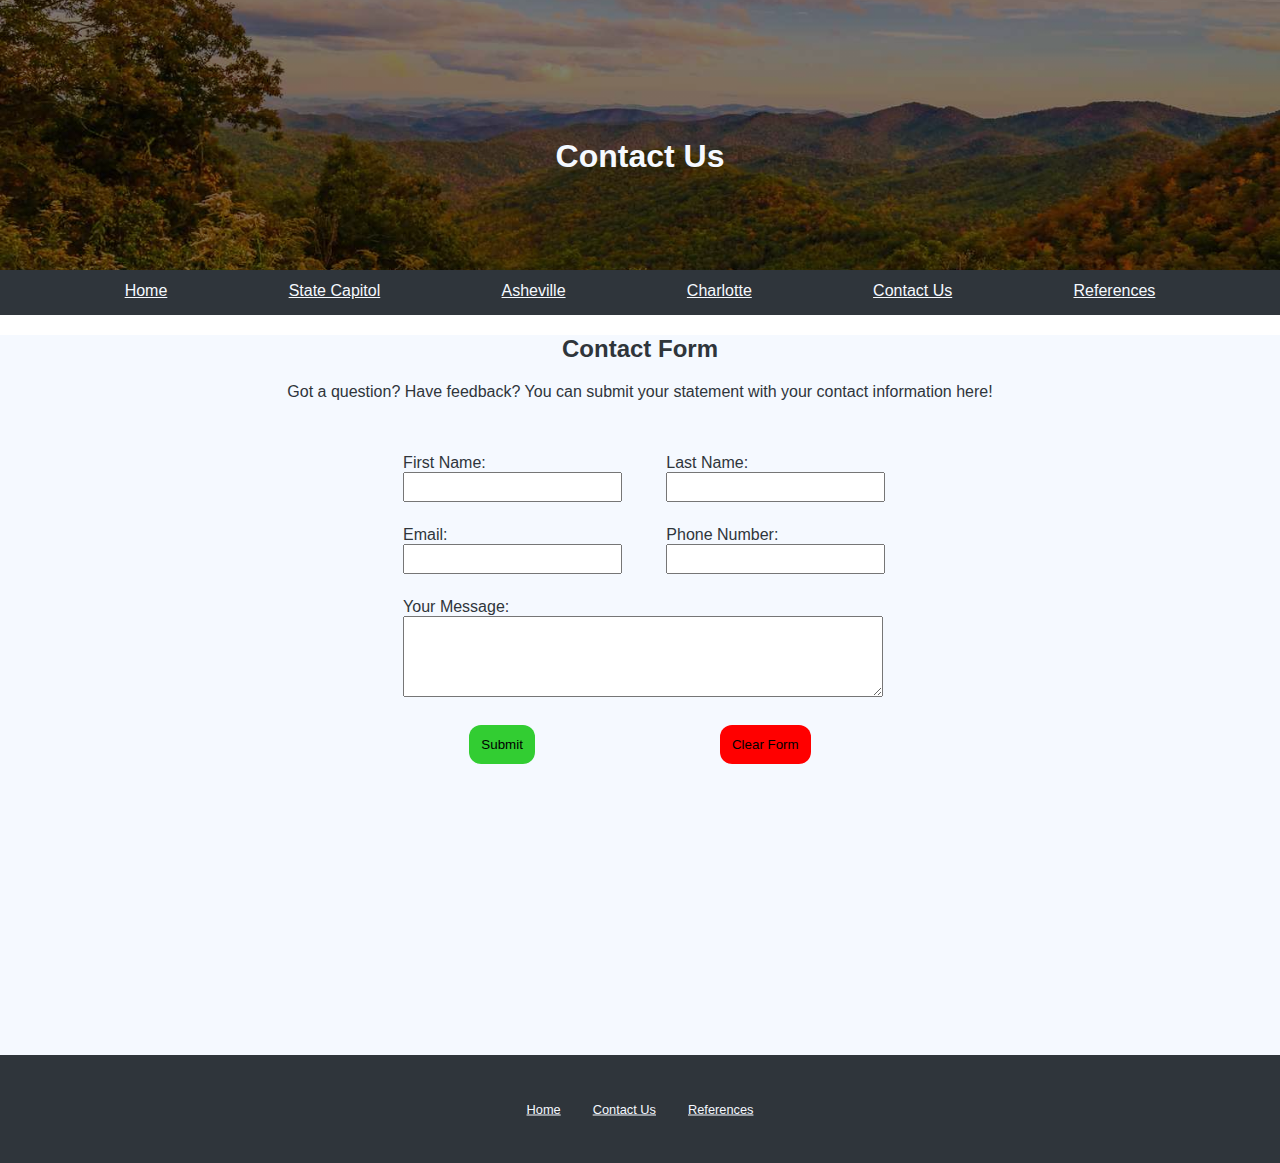
==== contact-us.html @ 08ae1bbd "Initialize" ====
<!DOCTYPE html>

<html lang="en">
<head>
    <meta charset="utf-8" />
    <title>Contact Us</title>
    <link rel="stylesheet" href="styles.css">
    <link rel="icon" href="/images/north-carolina-state-flag.png" />
    <script defer src="javascript.js"></script>
</head>
<body>
    <!-- Header Section -->
    <header class="bg-primary">
        <div class="hero-image hero-nc-generic w-100 h-100">
            <div class="hero-text pos-relative w-100 h-100">
                <h1 class="absolute-center">Contact Us</h1>
            </div>
        </div>
    </header>

    <!-- Navigation Section -->
    <nav class="bg-primary">
        <ul>
            <li class="nav-item"><a href="/index.html">Home</a></li>
            <li class="nav-item"><a href="/cities/raleigh.html">State Capitol</a></li>
            <li class="nav-item"><a href="/cities/asheville.html">Asheville</a></li>
            <li class="nav-item"><a href="/cities/charlotte.html">Charlotte</a></li>
            <li class="nav-item"><a href="/contact-us.html">Contact Us</a></li>
            <li class="nav-item"><a href="/references.html">References</a></li>
        </ul>
    </nav>

    <!-- Main Section -->
    <main class="bg-secondary">
        <section>
            <h2 class="center center-text">Contact Form</h2>
            <p class="center-text">Got a question? Have feedback? You can submit your statement with your contact information here!</p>
            <form id="contact-form">
                <!-- Row 1 -->
                <div class="form-row">
                    <div class="form-input">
                        <label class="form-label" for="name">First Name:</label>
                        <input type="text" id="first-name" name="firstName" />
                    </div>

                    <div class="form-input">
                        <label class="form-label" for="name">Last Name:</label>
                        <input type="text" id="last-name" name="lastName" />
                    </div>
                </div>

                <!-- Row 2 -->
                <div class="form-row">
                    <div class="form-input">
                        <label class="form-label" for="name">Email:</label>
                        <input type="text" id="email" name="email" />
                    </div>

                    <div class="form-input">
                        <label class="form-label" for="name">Phone Number:</label>
                        <input type="text" id="phone" name="phoneNumber" />
                    </div>
                </div>

                <!-- Row 3 -->
                <div class="form-row">
                    <div class="form-input">
                        <label class="form-label" for="message">Your Message:</label>
                        <textarea class="w-100" cols="15" rows="5" id="message" name="message"></textarea>
                    </div>
                </div>

                <!-- Row 4 -->
                <div class="form-row">
                    <button class="submit-btn" id="btnSubmit" type="submit">Submit</button>
                    <button class="cancel-btn" id="btnClear" type="button">Clear Form</button>
                </div>
            </form>
        </section>
    </main>

    <!-- Footer Section -->
    <footer class="bg-primary">
        <div class="footer-links pos-relative h-100 w-100">
            <ul class="absolute-center">
                <li class="nav-item"><a href="/index.html">Home</a></li>
                <li class="nav-item"><a href="/contact-us.html">Contact Us</a></li>
                <li class="nav-item"><a href="/references.html">References</a></li>
            </ul>
        </div>
    </footer>
</body>
</html>
---- styles.css ----
/* Classes and Variables */
body {
    padding: 0;
    margin: 0;
    box-sizing: border-box;
    max-width: 100vw;
    font-family: 'Gill Sans', 'Gill Sans MT', Calibri, 'Trebuchet MS', sans-serif;
}

:root {
    --primary-color: #2F353B; /* Charcoal */
    --secondary-color: #F5F9FF; /* Off-white */
    --secondary-color-hover: #d2e5ff;
    --secondary-color-press: #d9e9ff;
}

.bg-primary {
    background-color: var(--primary-color);
    color: var(--secondary-color);
}

.bg-secondary {
    background-color: var(--secondary-color);
    color: var(--primary-color);
}

.text-primary {
    color: var(--primary-color);
}

.text-secondary {
    color: var(--secondary-color);
}

.float-right {
    float: right;
}

.float-left {
    float: left;
}

.h-100 {
    height: 100%;
}

.w-100 {
    width: 100%;
}

.w-25 {
    width: 25%;
}

.m-0 {
    margin: 0;
}

.mb-1 {
    margin-bottom: 0.25rem;
}

.mb-2 {
    margin-bottom: 0.5rem;
}

.mb-3 {
    margin-bottom: 1rem;
}

.mt-1 {
    margin-top: 0.25rem;
}

.mt-2 {
    margin-top: 0.5rem;
}

.mt-3 {
    margin-top: 1rem;
}

.pb-1 {
    padding-bottom: 0.25rem;
}

.pb-2 {
    padding-bottom: 0.5rem;
}

.pb-3 {
    padding-bottom: 1rem;
}

.center-text {
    text-align: center;
}

.center {
    margin-inline: auto;
}

.pos-relative {
    position: relative;
}

.absolute-center {
    position: absolute;
    top: 50%;
    left: 50%;
    transform: translate(-50%, -50%);
}

.reference-item:not(:last-of-type) {
    border-bottom: 1px solid grey;
}

/* Hero Images */
.hero-image {
    background-position: center;
    background-repeat: no-repeat;
    background-size: cover;
    position: relative;
}

.hero-nc {
    background-image: linear-gradient(rgba(0, 0, 0, 0.5), rgba(0, 0, 0, 0.5)), url("/images/nc-mountains.jpg");
}

.hero-charlotte {
    background-image: linear-gradient(rgba(0, 0, 0, 0.5), rgba(0, 0, 0, 0.5)), url("/images/charlotte-skyline.jpg");
}

.hero-asheville {
    background-image: linear-gradient(rgba(0, 0, 0, 0.5), rgba(0, 0, 0, 0.5)), url("/images/asheville-skyline.jpg");
}

.hero-raleigh {
    background-image: linear-gradient(rgba(0, 0, 0, 0.5), rgba(0, 0, 0, 0.5)), url("/images/raleigh-skyline.jpg");
}

.hero-nc-generic {
    background-image: linear-gradient(rgba(0, 0, 0, 0.5), rgba(0, 0, 0, 0.5)), url("/images/nc-generic.jpg");
}

/* Link Behavior */
a {
    transition-duration: 0.25s;
    transition-timing-function: linear;
}

.nav-item > a {
    color: var(--secondary-color);
}

.nav-item > a:hover {
    filter: brightness(85%);
}

.nav-item > a:active {
    filter: brightness(93%);
}

/* Table Styling */
table {
    width: 50%;
    margin-block: 1rem;
}

caption {
    caption-side: bottom;
    font-size: 0.85rem;
    opacity: 75%;
}

th {
    text-align: left;
}

th, td {
    padding: 3px;
    border-bottom: 1px solid #ddd;
}

tr:nth-child(even) {
    background-color: #f2f2f2;
}

/* Elements */
header {
    height: 30vh;
    max-height: 30% !important;
    align-items: center;
}

footer {
    height: 12vh;
    font-size: 0.8rem;
}

main {
    min-height: 80vh;
    padding-inline: 7%;
}

section > p {
    margin-bottom: 0.5rem;
}

aside {
    padding: 0.75rem;
    margin-inline: 0.5rem;
    border: 3px solid black;
    border-radius: 1.8rem;
}

aside > ol {
    padding-left: 0.75rem;
}

header > h1 {
    text-align: center;
    margin: 0;
}

nav {
    height: 2.8rem;
}

nav > ul {
    padding-block: 0.25rem;
}

nav > ul,
.footer-links > ul {
    margin: 0;
    padding-inline: 5%;
    max-height: 100%;
    list-style: none;
    display: flex;
    justify-content: space-around;
    text-align: center;
}

nav > ul > li,
.footer-links > ul > li {
    padding: 0.5rem 1rem;
}

/* ID Selectors */
#city-table > tbody > tr {
    transition-duration: 0.2s;
    transition-timing-function: linear;
    cursor: pointer;
}

#city-table > tbody > tr:hover {
    background-color: var(--secondary-color-hover);
}

/* Form */
form {
    padding-top: 3%;
    max-width: 50%;
    margin: auto;
}

.form-row {
    display: flex;
    justify-content: space-around;
    padding: 0.75rem;
} 

.form-label {
    vertical-align: top;
    display: block;
}

.form-input {
    width: 40%;
}

.form-input:has(textarea) {
    width: 100%;
    padding-inline: 5%;
}

.form-input > input {
    width: 100%;
    height: 1.5rem;
}

.form.form-input > textarea {
    width: 100% !important;
}

.submit-btn {
    background-color: limegreen;
    padding: 0.75rem;
    border: none;
    border-radius: 0.75rem;
    transition: 0.25s;
}

.submit-btn:hover,
.cancel-btn:hover {
    filter: brightness(85%);
    cursor: pointer;
}

.submit-btn:active,
.cancel-btn:active {
    filter: brightness(93%);
    cursor: pointer;
}

.cancel-btn {
    background-color: red;
    padding: 0.75rem;
    border: none;
    border-radius: 0.75rem;
    transition: 0.25s;
}
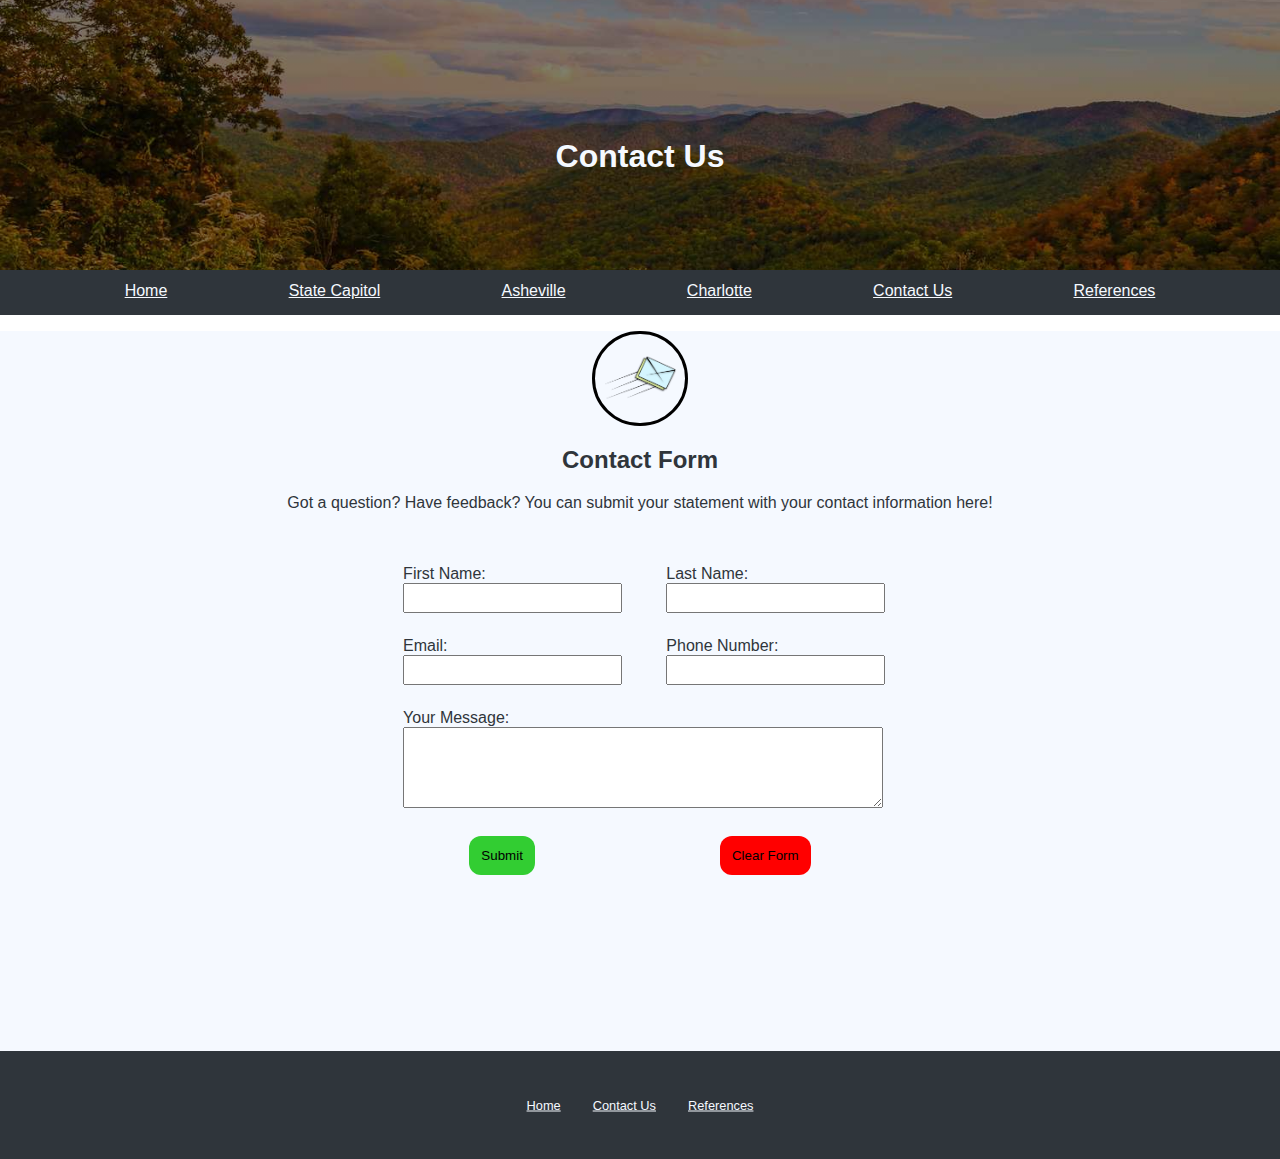
==== commit 1b895e65: "update images on pages to meet another requirement for assignment" ====
--- a/contact-us.html
+++ b/contact-us.html
@@ -5,7 +5,7 @@
     <meta charset="utf-8" />
     <title>Contact Us</title>
     <link rel="stylesheet" href="styles.css">
-    <link rel="icon" href="/images/north-carolina-state-flag.png" />
+    <link rel="icon" href="./images/north-carolina-state-flag.png" />
     <script defer src="javascript.js"></script>
 </head>
 <body>
@@ -21,18 +21,21 @@
     <!-- Navigation Section -->
     <nav class="bg-primary">
         <ul>
-            <li class="nav-item"><a href="/index.html">Home</a></li>
-            <li class="nav-item"><a href="/cities/raleigh.html">State Capitol</a></li>
-            <li class="nav-item"><a href="/cities/asheville.html">Asheville</a></li>
-            <li class="nav-item"><a href="/cities/charlotte.html">Charlotte</a></li>
-            <li class="nav-item"><a href="/contact-us.html">Contact Us</a></li>
-            <li class="nav-item"><a href="/references.html">References</a></li>
+            <li class="nav-item"><a href="./index.html">Home</a></li>
+            <li class="nav-item"><a href="./cities/raleigh.html">State Capitol</a></li>
+            <li class="nav-item"><a href="./cities/asheville.html">Asheville</a></li>
+            <li class="nav-item"><a href="./cities/charlotte.html">Charlotte</a></li>
+            <li class="nav-item"><a href="./contact-us.html">Contact Us</a></li>
+            <li class="nav-item"><a href="./references.html">References</a></li>
         </ul>
     </nav>
 
     <!-- Main Section -->
     <main class="bg-secondary">
         <section>
+            <div class="circle-img mt-3 center">
+                <img src="./images/mail.png" alt="Clip Art of a Letter Being Sent"/>
+            </div>
             <h2 class="center center-text">Contact Form</h2>
             <p class="center-text">Got a question? Have feedback? You can submit your statement with your contact information here!</p>
             <form id="contact-form">
--- a/styles.css
+++ b/styles.css
@@ -124,23 +124,38 @@
 }
 
 .hero-nc {
-    background-image: linear-gradient(rgba(0, 0, 0, 0.5), rgba(0, 0, 0, 0.5)), url("/images/nc-mountains.jpg");
+    background-image: linear-gradient(rgba(0, 0, 0, 0.5), rgba(0, 0, 0, 0.5)), url("./images/nc-mountains.jpg");
 }
 
 .hero-charlotte {
-    background-image: linear-gradient(rgba(0, 0, 0, 0.5), rgba(0, 0, 0, 0.5)), url("/images/charlotte-skyline.jpg");
+    background-image: linear-gradient(rgba(0, 0, 0, 0.5), rgba(0, 0, 0, 0.5)), url("./images/charlotte-skyline.jpg");
 }
 
 .hero-asheville {
-    background-image: linear-gradient(rgba(0, 0, 0, 0.5), rgba(0, 0, 0, 0.5)), url("/images/asheville-skyline.jpg");
+    background-image: linear-gradient(rgba(0, 0, 0, 0.5), rgba(0, 0, 0, 0.5)), url("./images/asheville-skyline.jpg");
 }
 
 .hero-raleigh {
-    background-image: linear-gradient(rgba(0, 0, 0, 0.5), rgba(0, 0, 0, 0.5)), url("/images/raleigh-skyline.jpg");
+    background-image: linear-gradient(rgba(0, 0, 0, 0.5), rgba(0, 0, 0, 0.5)), url("./images/raleigh-skyline.jpg");
 }
 
 .hero-nc-generic {
-    background-image: linear-gradient(rgba(0, 0, 0, 0.5), rgba(0, 0, 0, 0.5)), url("/images/nc-generic.jpg");
+    background-image: linear-gradient(rgba(0, 0, 0, 0.5), rgba(0, 0, 0, 0.5)), url("./images/nc-generic.jpg");
+}
+
+.circle-img {
+    width: 7vw;
+    height: 7vw;
+    border-radius: 50%;
+    border: 3px solid black;
+    display: flex;
+    justify-content: center;
+    align-items: center;
+}
+
+.circle-img > img {
+    width: 100%;
+    border-radius: 50%;
 }
 
 /* Link Behavior */
@@ -247,6 +262,11 @@
     padding: 0.5rem 1rem;
 }
 
+img {
+    max-width: 65vw;
+    margin: auto;
+}
+
 /* ID Selectors */
 #city-table > tbody > tr {
     transition-duration: 0.2s;
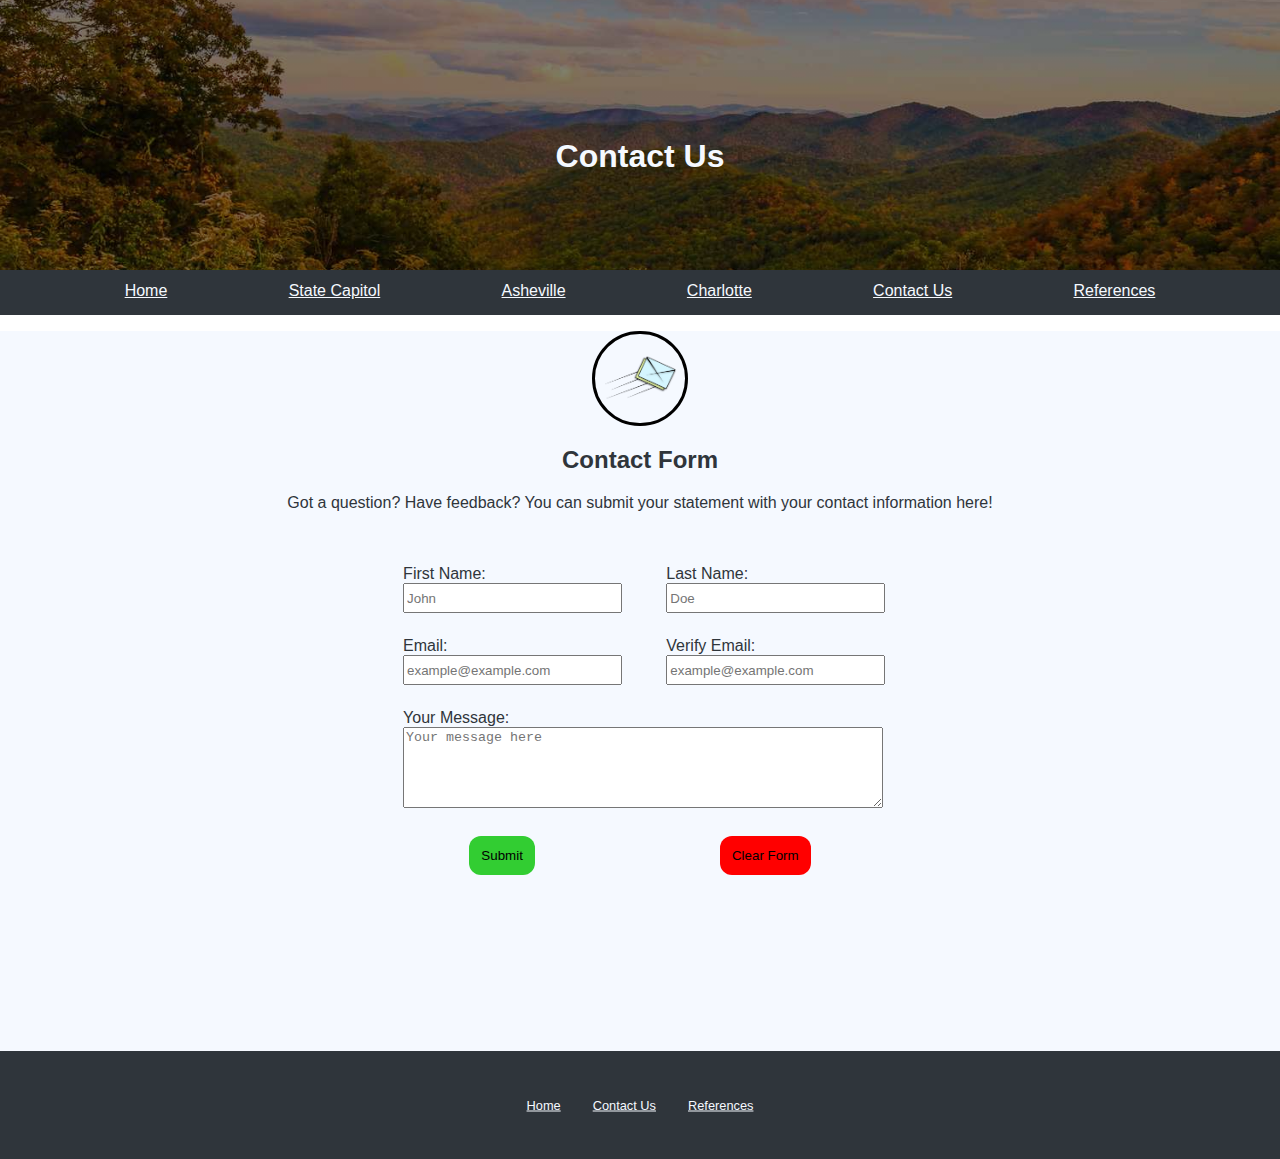
==== commit ab8c1d9c: "fix form" ====
--- a/contact-us.html
+++ b/contact-us.html
@@ -43,12 +43,12 @@
                 <div class="form-row">
                     <div class="form-input">
                         <label class="form-label" for="name">First Name:</label>
-                        <input type="text" id="first-name" name="firstName" />
+                        <input type="text" id="first-name" name="firstName" placeholder="John"/>
                     </div>
 
                     <div class="form-input">
                         <label class="form-label" for="name">Last Name:</label>
-                        <input type="text" id="last-name" name="lastName" />
+                        <input type="text" id="last-name" name="lastName" placeholder="Doe"/>
                     </div>
                 </div>
 
@@ -56,12 +56,12 @@
                 <div class="form-row">
                     <div class="form-input">
                         <label class="form-label" for="name">Email:</label>
-                        <input type="text" id="email" name="email" />
+                        <input type="text" id="email" name="email" placeholder="example@example.com"/>
                     </div>
 
                     <div class="form-input">
-                        <label class="form-label" for="name">Phone Number:</label>
-                        <input type="text" id="phone" name="phoneNumber" />
+                        <label class="form-label" for="name">Verify Email:</label>
+                        <input type="text" id="validate-email" name="validateEmail" placeholder="example@example.com"/>
                     </div>
                 </div>
 
@@ -69,7 +69,7 @@
                 <div class="form-row">
                     <div class="form-input">
                         <label class="form-label" for="message">Your Message:</label>
-                        <textarea class="w-100" cols="15" rows="5" id="message" name="message"></textarea>
+                        <textarea class="w-100" cols="15" rows="5" id="message" name="message" placeholder="Your message here"></textarea>
                     </div>
                 </div>
 
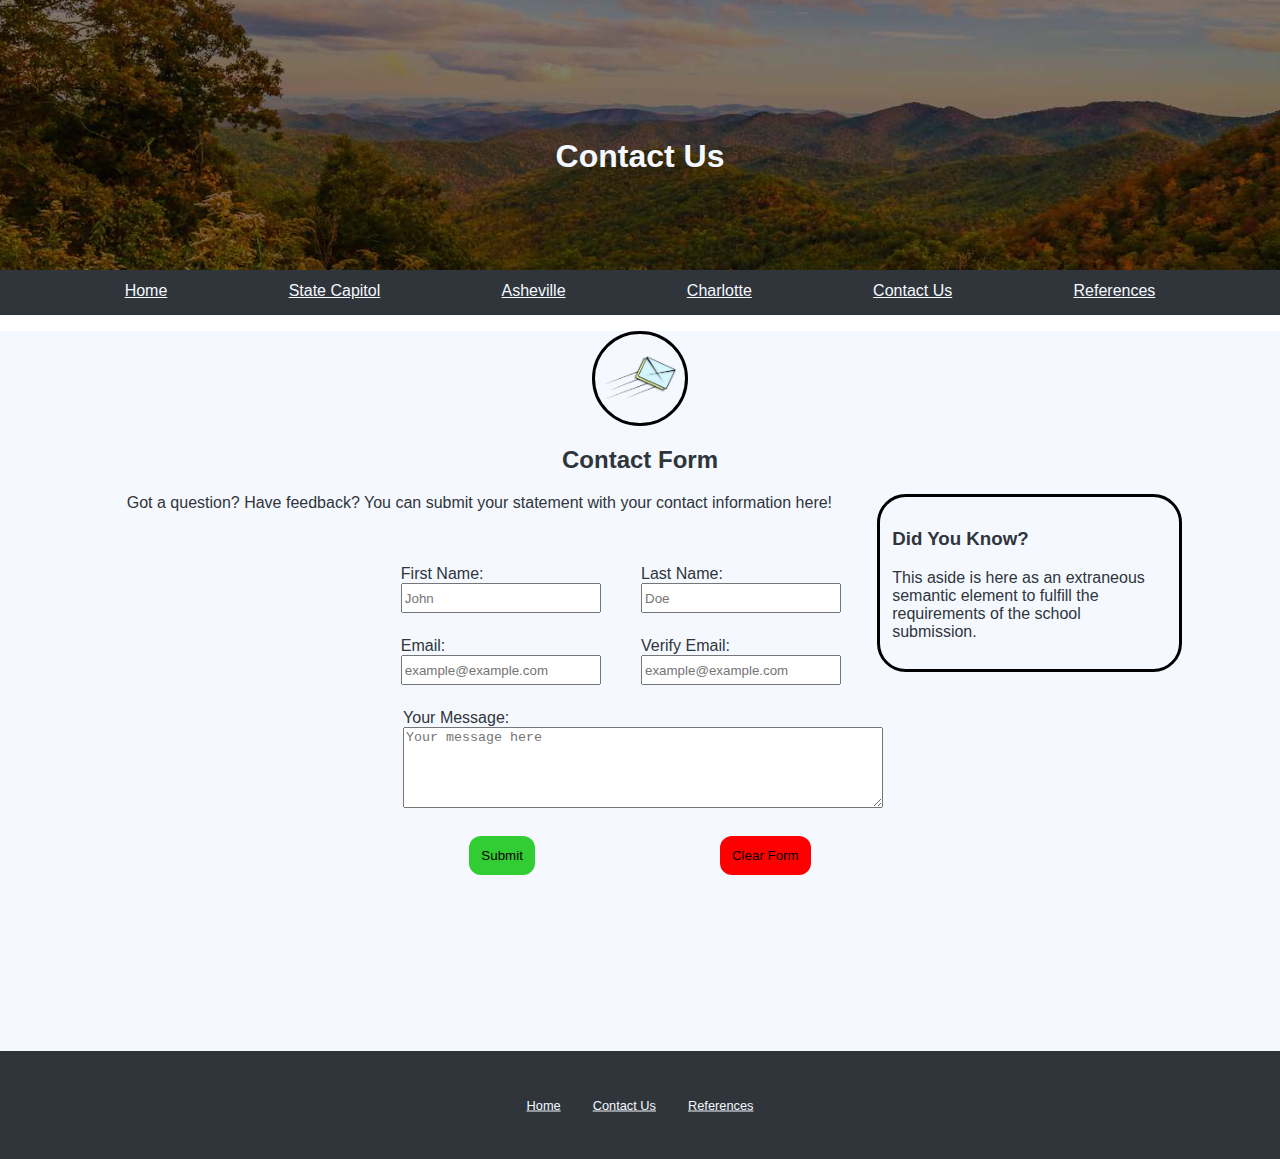
==== commit 9ed9203f: "add useless aside for evaluators" ====
--- a/contact-us.html
+++ b/contact-us.html
@@ -34,21 +34,27 @@
     <main class="bg-secondary">
         <section>
             <div class="circle-img mt-3 center">
-                <img src="./images/mail.png" alt="Clip Art of a Letter Being Sent"/>
+                <img src="./images/mail.png" alt="Clip Art of a Letter Being Sent" />
             </div>
             <h2 class="center center-text">Contact Form</h2>
+            <aside class="float-right w-25 mb-2">
+                <h3>Did You Know?</h3>
+                <p>
+                    This aside is here as an extraneous semantic element to fulfill the requirements of the school submission.
+                </p>
+            </aside>
             <p class="center-text">Got a question? Have feedback? You can submit your statement with your contact information here!</p>
             <form id="contact-form">
                 <!-- Row 1 -->
                 <div class="form-row">
                     <div class="form-input">
                         <label class="form-label" for="name">First Name:</label>
-                        <input type="text" id="first-name" name="firstName" placeholder="John"/>
+                        <input type="text" id="first-name" name="firstName" placeholder="John" />
                     </div>
 
                     <div class="form-input">
                         <label class="form-label" for="name">Last Name:</label>
-                        <input type="text" id="last-name" name="lastName" placeholder="Doe"/>
+                        <input type="text" id="last-name" name="lastName" placeholder="Doe" />
                     </div>
                 </div>
 
@@ -56,12 +62,12 @@
                 <div class="form-row">
                     <div class="form-input">
                         <label class="form-label" for="name">Email:</label>
-                        <input type="text" id="email" name="email" placeholder="example@example.com"/>
+                        <input type="text" id="email" name="email" placeholder="example@example.com" />
                     </div>
 
                     <div class="form-input">
                         <label class="form-label" for="name">Verify Email:</label>
-                        <input type="text" id="validate-email" name="validateEmail" placeholder="example@example.com"/>
+                        <input type="text" id="validate-email" name="validateEmail" placeholder="example@example.com" />
                     </div>
                 </div>
 
